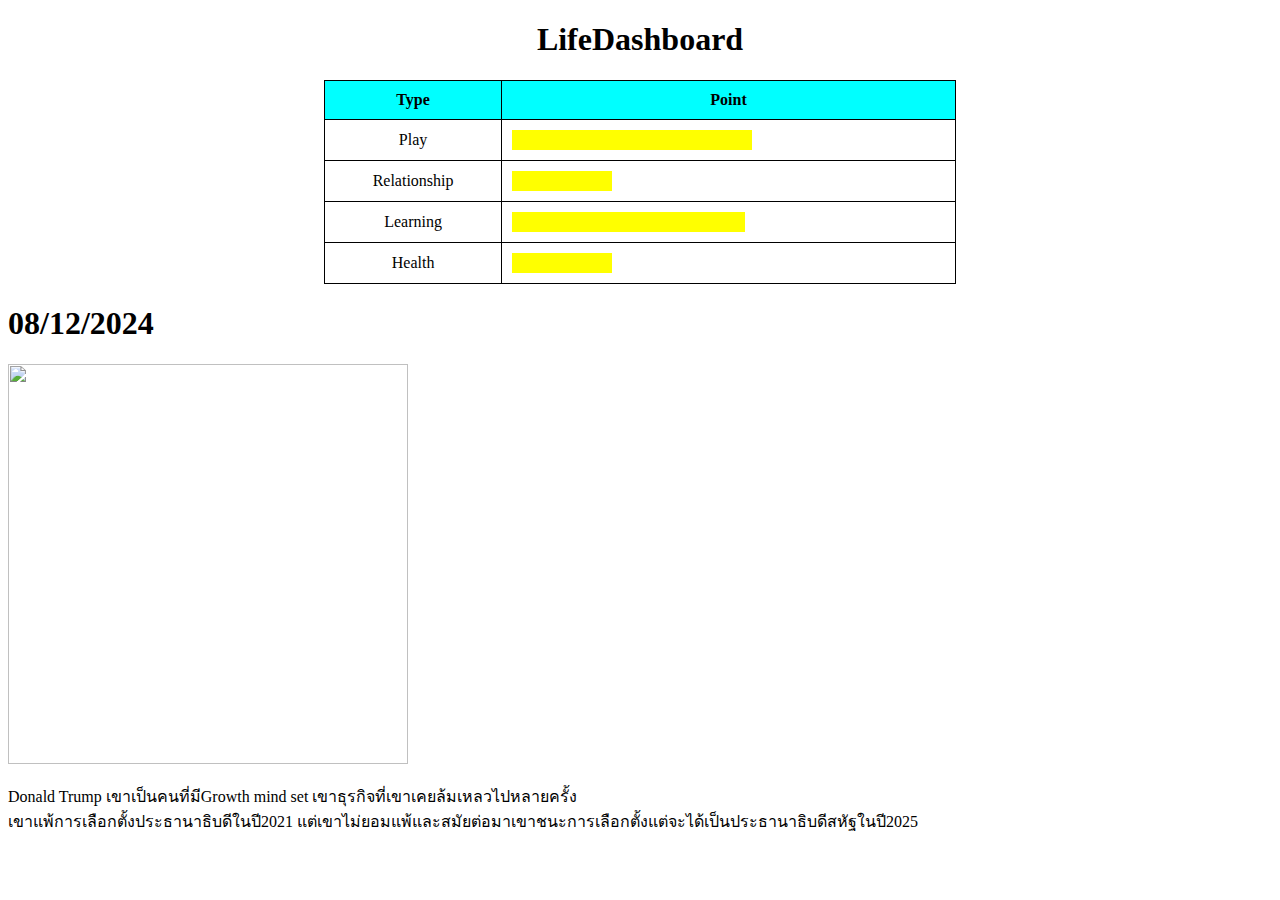
==== index.html @ 516fdbbc "hah" ====
<!DOCTYPE html>
<html lang="en">

<head>
  <meta charset="UTF-8">
  <meta name="viewport" content="width=device-width, initial-scale=1.0">
  <title>My_life_dashboard</title>
  <style>
    table {
      width: 50%;
      border-collapse: collapse;
      margin: 20px auto;
    }

    th,
    td {
      border: 1px solid #000;
      text-align: center;
      padding: 10px;
    }

    th {
      background-color: cyan;
    }

    .play {
      width: 240px;
      height: 20px;
      background-color: yellow;
    }

    .relationship {
      width: 100px;
      height: 20px;
      background-color: yellow;
    }

    .learning {
      width: 233px;
      height: 20px;
      background-color: yellow;
    }

    .health {
      width: 100px;
      height: 20px;
      background-color: yellow;
    }
  </style>
</head>

<body>
  <h1 style="text-align: center;">LifeDashboard</h1>

  <table>
    <thead>
      <tr>
        <th>Type</th>
        <th>Point</th>
      </tr>
    </thead>
    <tbody>
      <tr>
        <td>Play</td>
        <td>
          <div class="play">

          </div>
        </td>
      </tr>
      <tr>
        <td>Relationship</td>
        <td>
          <div class="relationship">
        </td>
      </tr>
      <tr>
        <td>Learning</td>
        <td>
          <div class="learning">
            <div></div>
        </td>
      </tr>
      <tr>
        <td>Health</td>
        <td>
          <div class="health">
            <div>
        </td>
      </tr>
    </tbody>
  </table>
  <h1>08/12/2024</h1>
  <img src="web_project/my_webpage/image/GettyImages-2159611561-1536x1089.jpg" alt="" width=400px height=400px>
  <p>Donald Trump เขาเป็นคนที่มีGrowth mind set เขาธุรกิจที่เขาเคยล้มเหลวไปหลายครั้ง<br>
    เขาแพ้การเลือกตั้งประธานาธิบดีในปี2021
    แต่เขาไม่ยอมแพ้และสมัยต่อมาเขาชนะการเลือกตั้งแต่จะได้เป็นประธานาธิบดีสหัฐในปี2025</p>

</body>

</html>
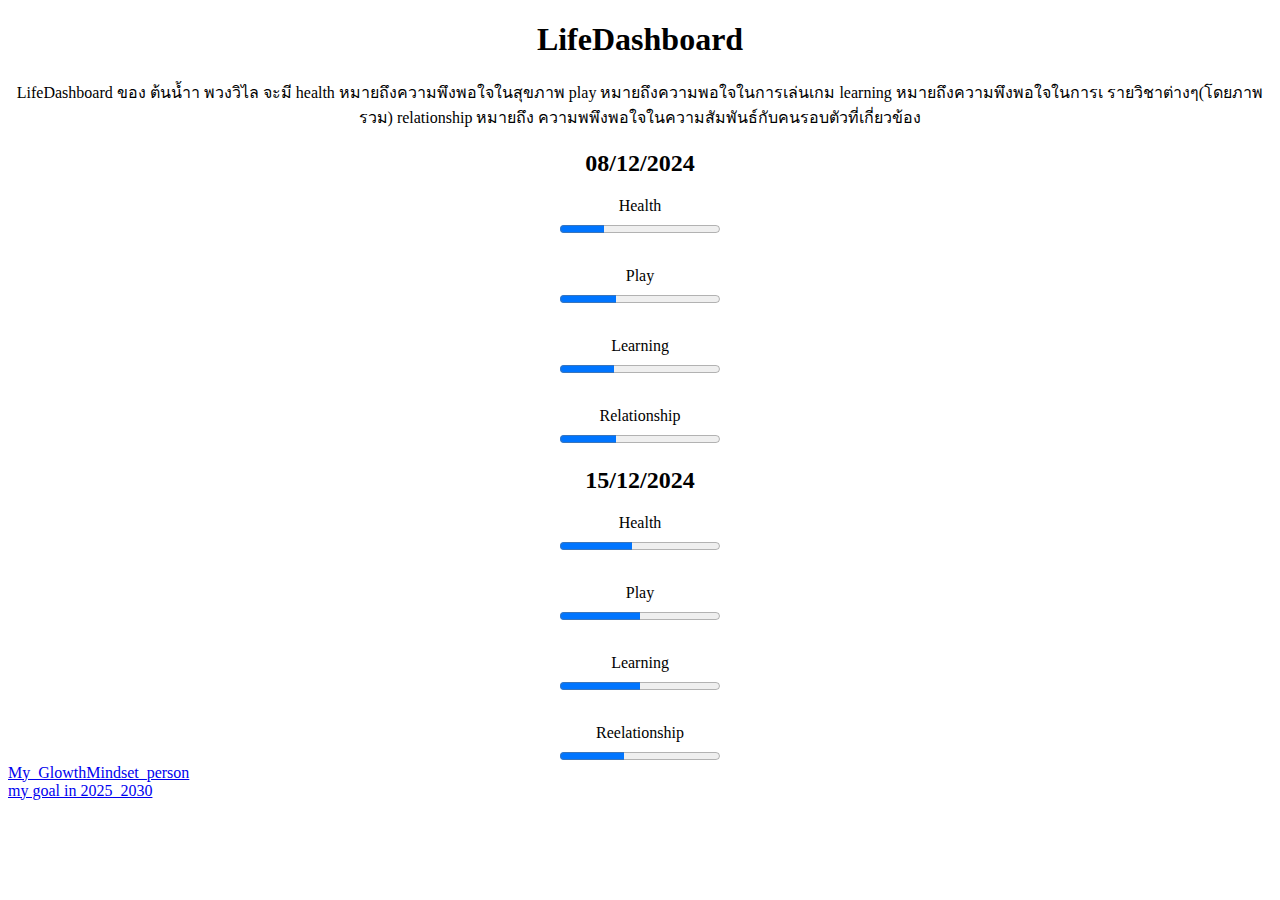
==== commit 2329df2c: "a lot of change" ====
--- a/index.html
+++ b/index.html
@@ -6,96 +6,58 @@
   <meta name="viewport" content="width=device-width, initial-scale=1.0">
   <title>My_life_dashboard</title>
   <style>
-    table {
-      width: 50%;
-      border-collapse: collapse;
-      margin: 20px auto;
+    .dashboard_01 {
+      display: flex;
+      flex-direction: column;
+      gap: 6px;
+      align-items: center;
+
     }
 
-    th,
-    td {
-      border: 1px solid #000;
-      text-align: center;
-      padding: 10px;
-    }
-
-    th {
-      background-color: cyan;
-    }
-
-    .play {
-      width: 240px;
-      height: 20px;
-      background-color: yellow;
-    }
-
-    .relationship {
-      width: 100px;
-      height: 20px;
-      background-color: yellow;
-    }
-
-    .learning {
-      width: 233px;
-      height: 20px;
-      background-color: yellow;
-    }
-
-    .health {
-      width: 100px;
-      height: 20px;
-      background-color: yellow;
+    #health {
+      color: red;
     }
   </style>
 </head>
 
+
 <body>
+
   <h1 style="text-align: center;">LifeDashboard</h1>
+  <center>
+    <p>LifeDashboard ของ ต้นน้ำา พวงวิไล จะมี health หมายถึงความพึงพอใจในสุขภาพ play หมายถึงความพอใจในการเล่นเกม
+      learning หมายถึงความพึงพอใจในการเ
+      รายวิชาต่างๆ(โดยภาพรวม) relationship หมายถึง ความพพึงพอใจในความสัมพันธ์กับคนรอบตัวที่เกี่ยวข้อง</p>
+  </center>
+  <center>
+    <h2>08/12/2024</h2>
+  </center>
 
-  <table>
-    <thead>
-      <tr>
-        <th>Type</th>
-        <th>Point</th>
-      </tr>
-    </thead>
-    <tbody>
-      <tr>
-        <td>Play</td>
-        <td>
-          <div class="play">
-
-          </div>
-        </td>
-      </tr>
-      <tr>
-        <td>Relationship</td>
-        <td>
-          <div class="relationship">
-        </td>
-      </tr>
-      <tr>
-        <td>Learning</td>
-        <td>
-          <div class="learning">
-            <div></div>
-        </td>
-      </tr>
-      <tr>
-        <td>Health</td>
-        <td>
-          <div class="health">
-            <div>
-        </td>
-      </tr>
-    </tbody>
-  </table>
-  <h1>08/12/2024</h1>
-  <img src="web_project/my_webpage/image/GettyImages-2159611561-1536x1089.jpg" alt="" width=400px height=400px>
-  <p>Donald Trump เขาเป็นคนที่มีGrowth mind set เขาธุรกิจที่เขาเคยล้มเหลวไปหลายครั้ง<br>
-    เขาแพ้การเลือกตั้งประธานาธิบดีในปี2021
-    แต่เขาไม่ยอมแพ้และสมัยต่อมาเขาชนะการเลือกตั้งแต่จะได้เป็นประธานาธิบดีสหัฐในปี2025</p>
-
+  <div class="dashboard_01">
+    <label for="health">Health</label>
+    <progress id="health" value="28" max="100"></progress><br>
+    <label for="play">Play</label>
+    <progress id="play" value="35" max="100"></progress><br>
+    <label for="learning">Learning</label>
+    <progress id="learning" value="34" max="100"></progress><br>
+    <label for="relationship">Relationship</label>
+    <progress id="relationship" value="35" max="100"></progress>
+  </div>
+  <center>
+    <h2>15/12/2024</h2>
+  </center>
+  <div class="dashboard_01">
+    <label for="health">Health</label>
+    <progress id="health" value="45" max="100"></progress><br>
+    <label for="play">Play</label>
+    <progress id="play" value="50" max="100"></progress><br>
+    <label for="learning">Learning</label>
+    <progress id="learning" value="50" max="100"></progress><br>
+    <label for="relationship">Reelationship</label>
+    <progress id="relationship" value="40" max="100"></progress>
+  </div>
+  <a href="glowth_Mindset_person.html">My_GlowthMindset_person</a><br>
+  <a href="my_goal.html">my goal in 2025_2030</a>
 </body>
 
 </html>
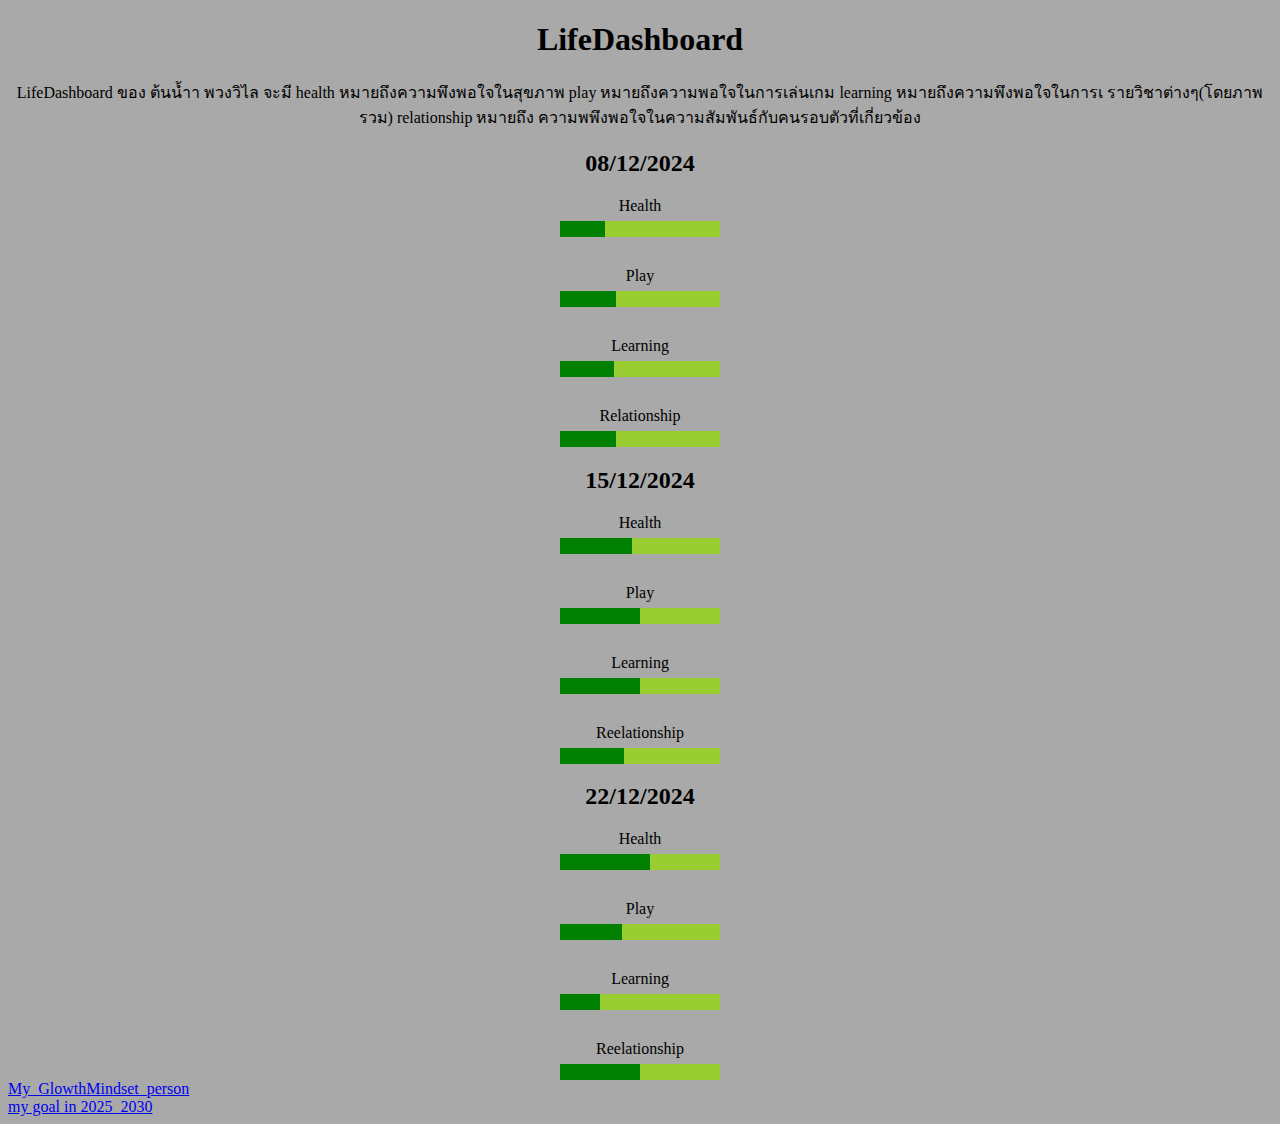
==== commit a2f0e3cb: "22/12/2024" ====
--- a/index.html
+++ b/index.html
@@ -11,7 +11,28 @@
       flex-direction: column;
       gap: 6px;
       align-items: center;
+      -webkit-appearance: none;
+      appearance: none;
 
+    }
+
+    progress {
+      -webkit-appearance: none;
+      appearance: none;
+    }
+
+    progress::-webkit-progress-bar {
+      background-color: yellowgreen;
+    }
+
+    progress ::-webkit-progress-value {
+      background-color: yellowgreen;
+      transition: width 0.3s ease;
+
+    }
+
+    body {
+      background-color: darkgrey;
     }
 
     #health {
@@ -56,6 +77,20 @@
     <label for="relationship">Reelationship</label>
     <progress id="relationship" value="40" max="100"></progress>
   </div>
+  <center>
+    <h2>22/12/2024</h2>
+  </center>
+  <div class="dashboard_01">
+    <label for="health">Health</label>
+    <progress id="health" value="56" max="100"></progress><br>
+    <label for="play">Play</label>
+    <progress id="play" value="39" max="100"></progress><br>
+    <label for="learning">Learning</label>
+    <progress id="learning" value="25" max="100"></progress><br>
+    <label for="relationship">Reelationship</label>
+    <progress id="relationship" value="50" max="100"></progress>
+  </div>
+
   <a href="glowth_Mindset_person.html">My_GlowthMindset_person</a><br>
   <a href="my_goal.html">my goal in 2025_2030</a>
 </body>
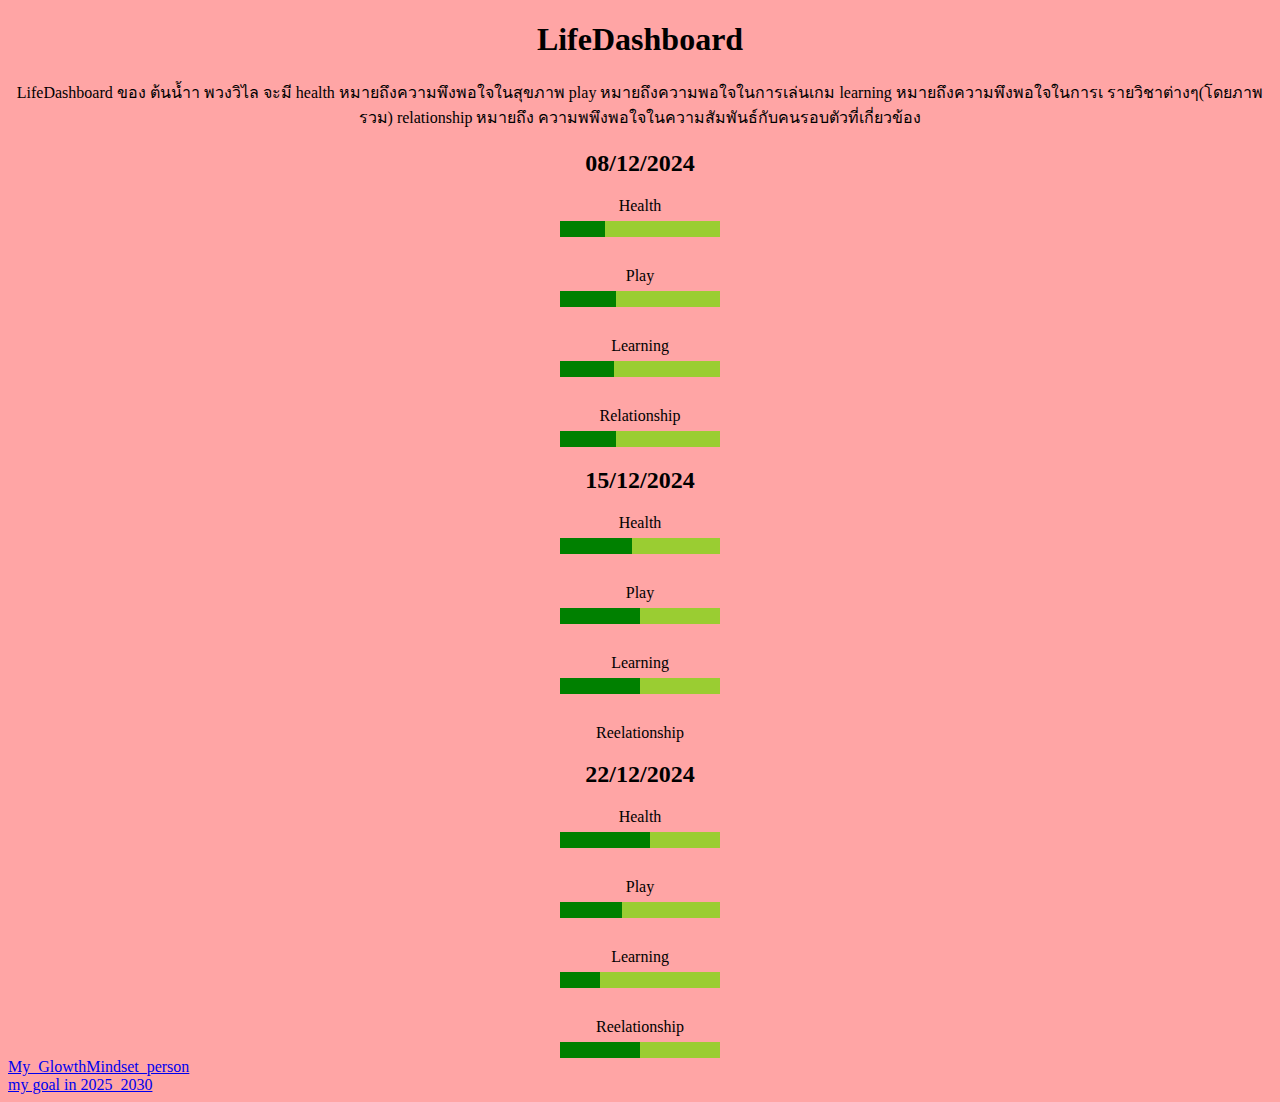
==== commit 8269bbb3: "chage color" ====
--- a/index.html
+++ b/index.html
@@ -32,7 +32,7 @@
     }
 
     body {
-      background-color: darkgrey;
+      background-color: #ffa5a5;
     }
 
     #health {
@@ -75,7 +75,7 @@
     <label for="learning">Learning</label>
     <progress id="learning" value="50" max="100"></progress><br>
     <label for="relationship">Reelationship</label>
-    <progress id="relationship" value="40" max="100"></progress>
+
   </div>
   <center>
     <h2>22/12/2024</h2>
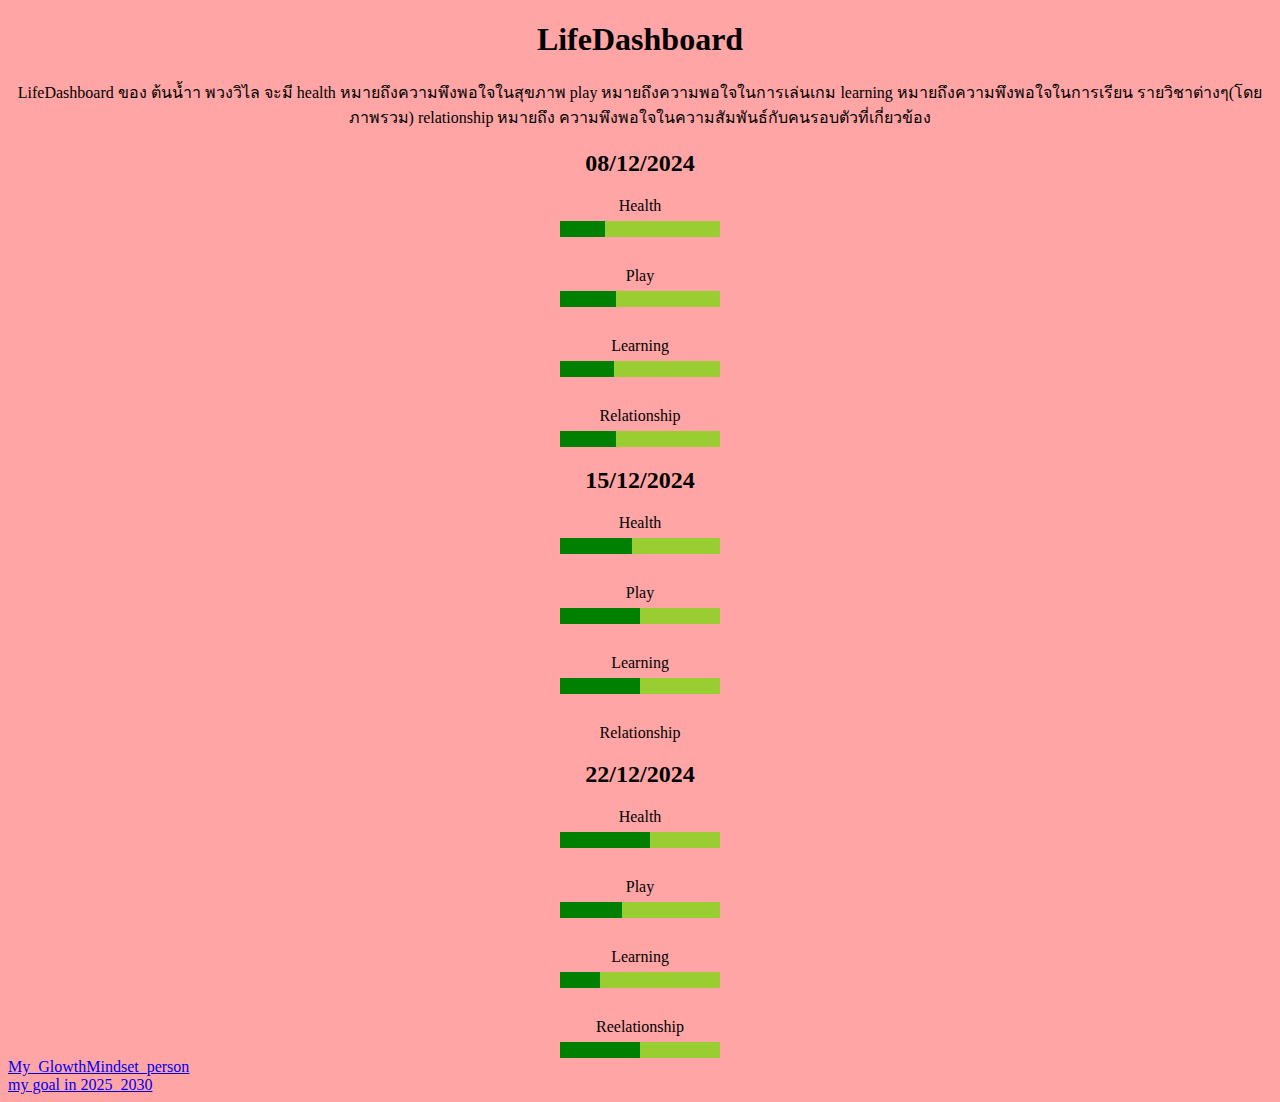
==== commit 0db64f79: "chage some txt" ====
--- a/index.html
+++ b/index.html
@@ -47,8 +47,8 @@
   <h1 style="text-align: center;">LifeDashboard</h1>
   <center>
     <p>LifeDashboard ของ ต้นน้ำา พวงวิไล จะมี health หมายถึงความพึงพอใจในสุขภาพ play หมายถึงความพอใจในการเล่นเกม
-      learning หมายถึงความพึงพอใจในการเ
-      รายวิชาต่างๆ(โดยภาพรวม) relationship หมายถึง ความพพึงพอใจในความสัมพันธ์กับคนรอบตัวที่เกี่ยวข้อง</p>
+      learning หมายถึงความพึงพอใจในการเรียน
+      รายวิชาต่างๆ(โดยภาพรวม) relationship หมายถึง ความพึงพอใจในความสัมพันธ์กับคนรอบตัวที่เกี่ยวข้อง</p>
   </center>
   <center>
     <h2>08/12/2024</h2>
@@ -74,7 +74,7 @@
     <progress id="play" value="50" max="100"></progress><br>
     <label for="learning">Learning</label>
     <progress id="learning" value="50" max="100"></progress><br>
-    <label for="relationship">Reelationship</label>
+    <label for="relationship">Relationship</label>
 
   </div>
   <center>
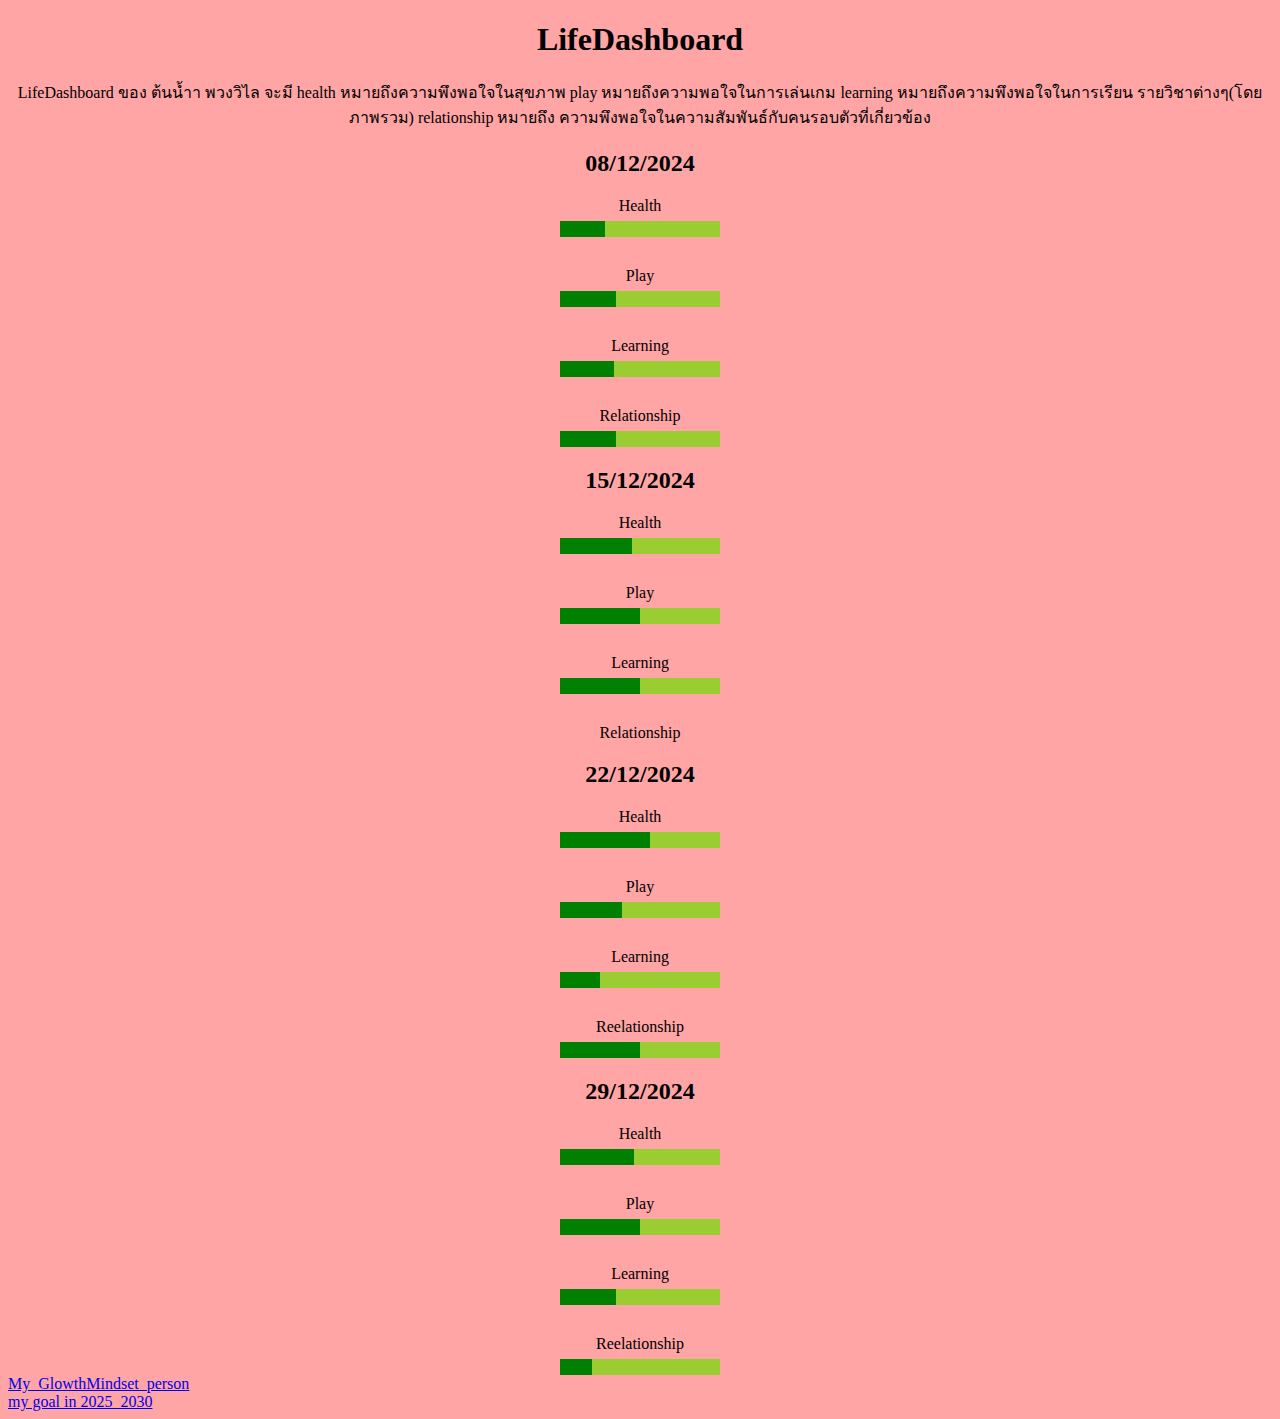
==== commit 3382c41e: "29/12/2024" ====
--- a/index.html
+++ b/index.html
@@ -91,6 +91,21 @@
     <progress id="relationship" value="50" max="100"></progress>
   </div>
 
+  <center>
+    <h2>29/12/2024</h2>
+  </center>
+  <div class="dashboard_01">
+    <label for="health">Health</label>
+    <progress id="health" value="46" max="100"></progress><br>
+    <label for="play">Play</label>
+    <progress id="play" value="50" max="100"></progress><br>
+    <label for="learning">Learning</label>
+    <progress id="learning" value="35" max="100"></progress><br>
+    <label for="relationship">Reelationship</label>
+    <progress id="relationship" value="20" max="100"></progress>
+  </div>
+
+
   <a href="glowth_Mindset_person.html">My_GlowthMindset_person</a><br>
   <a href="my_goal.html">my goal in 2025_2030</a>
 </body>
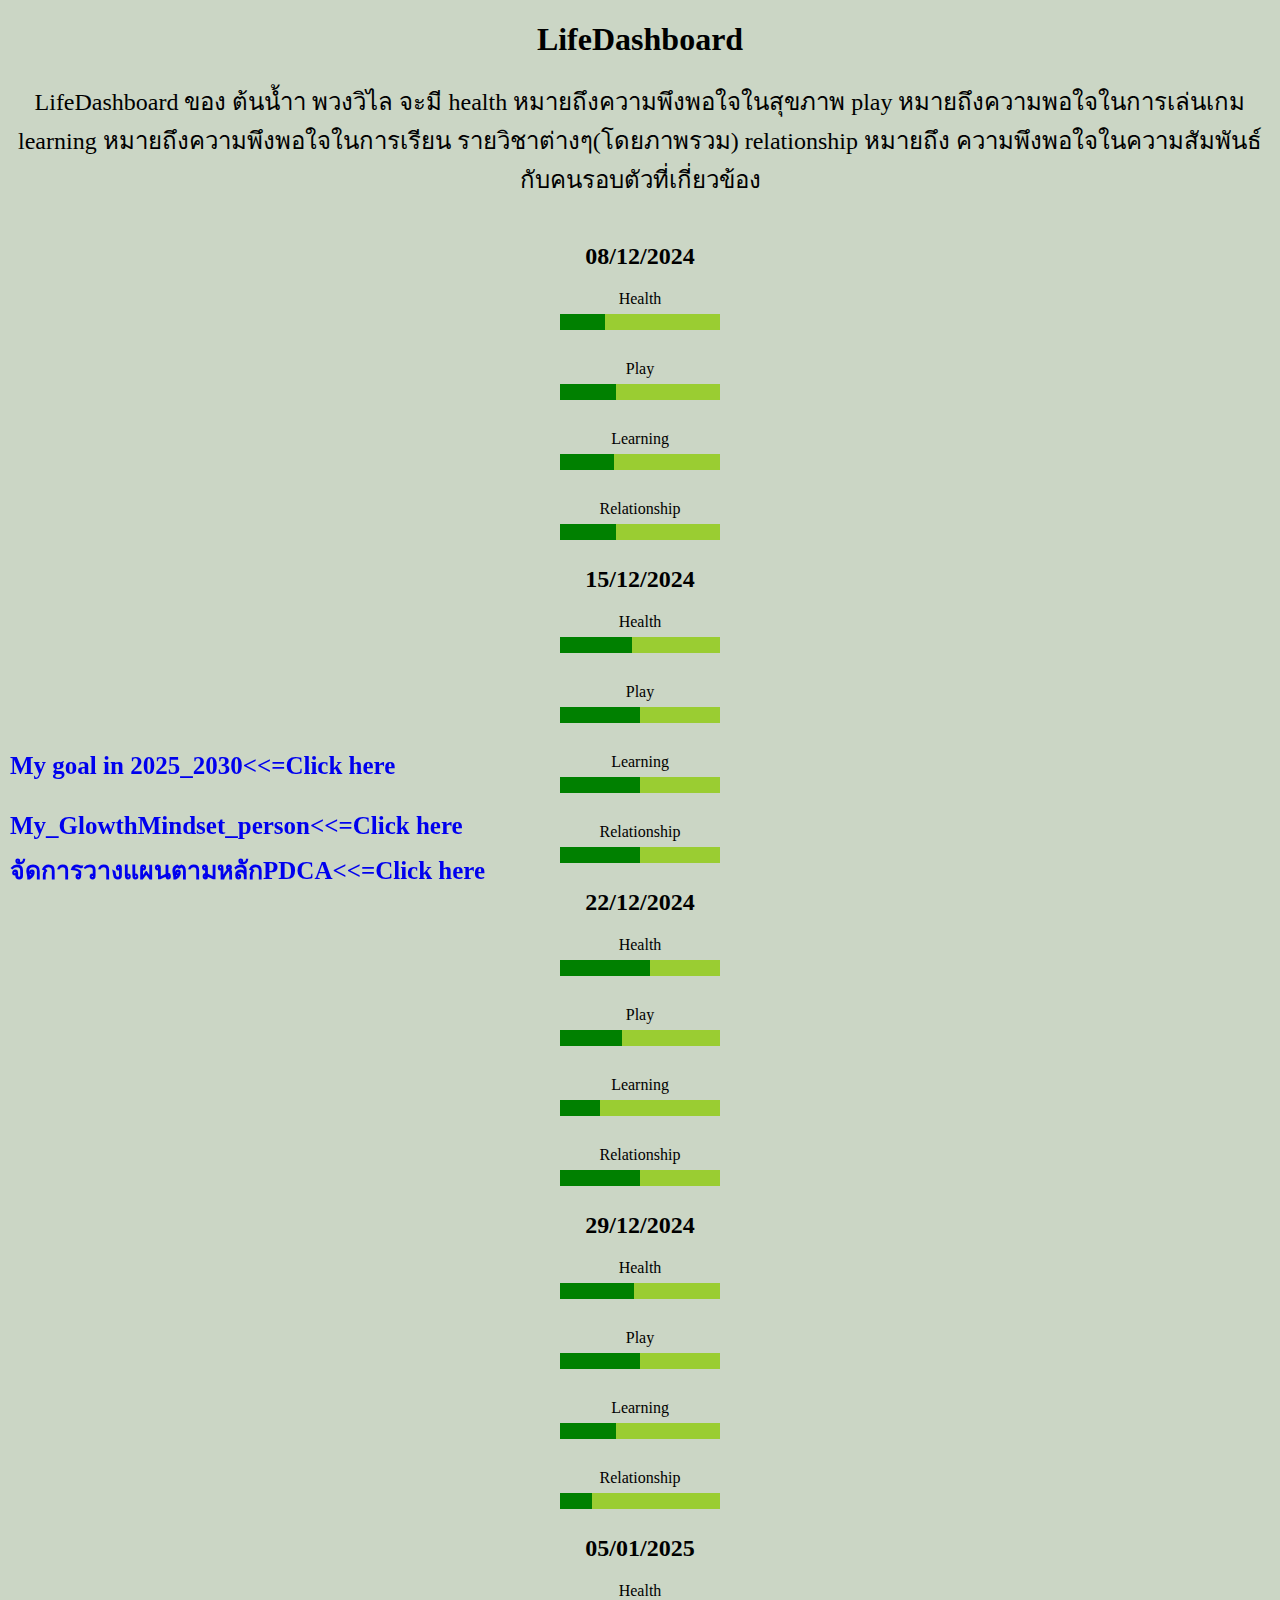
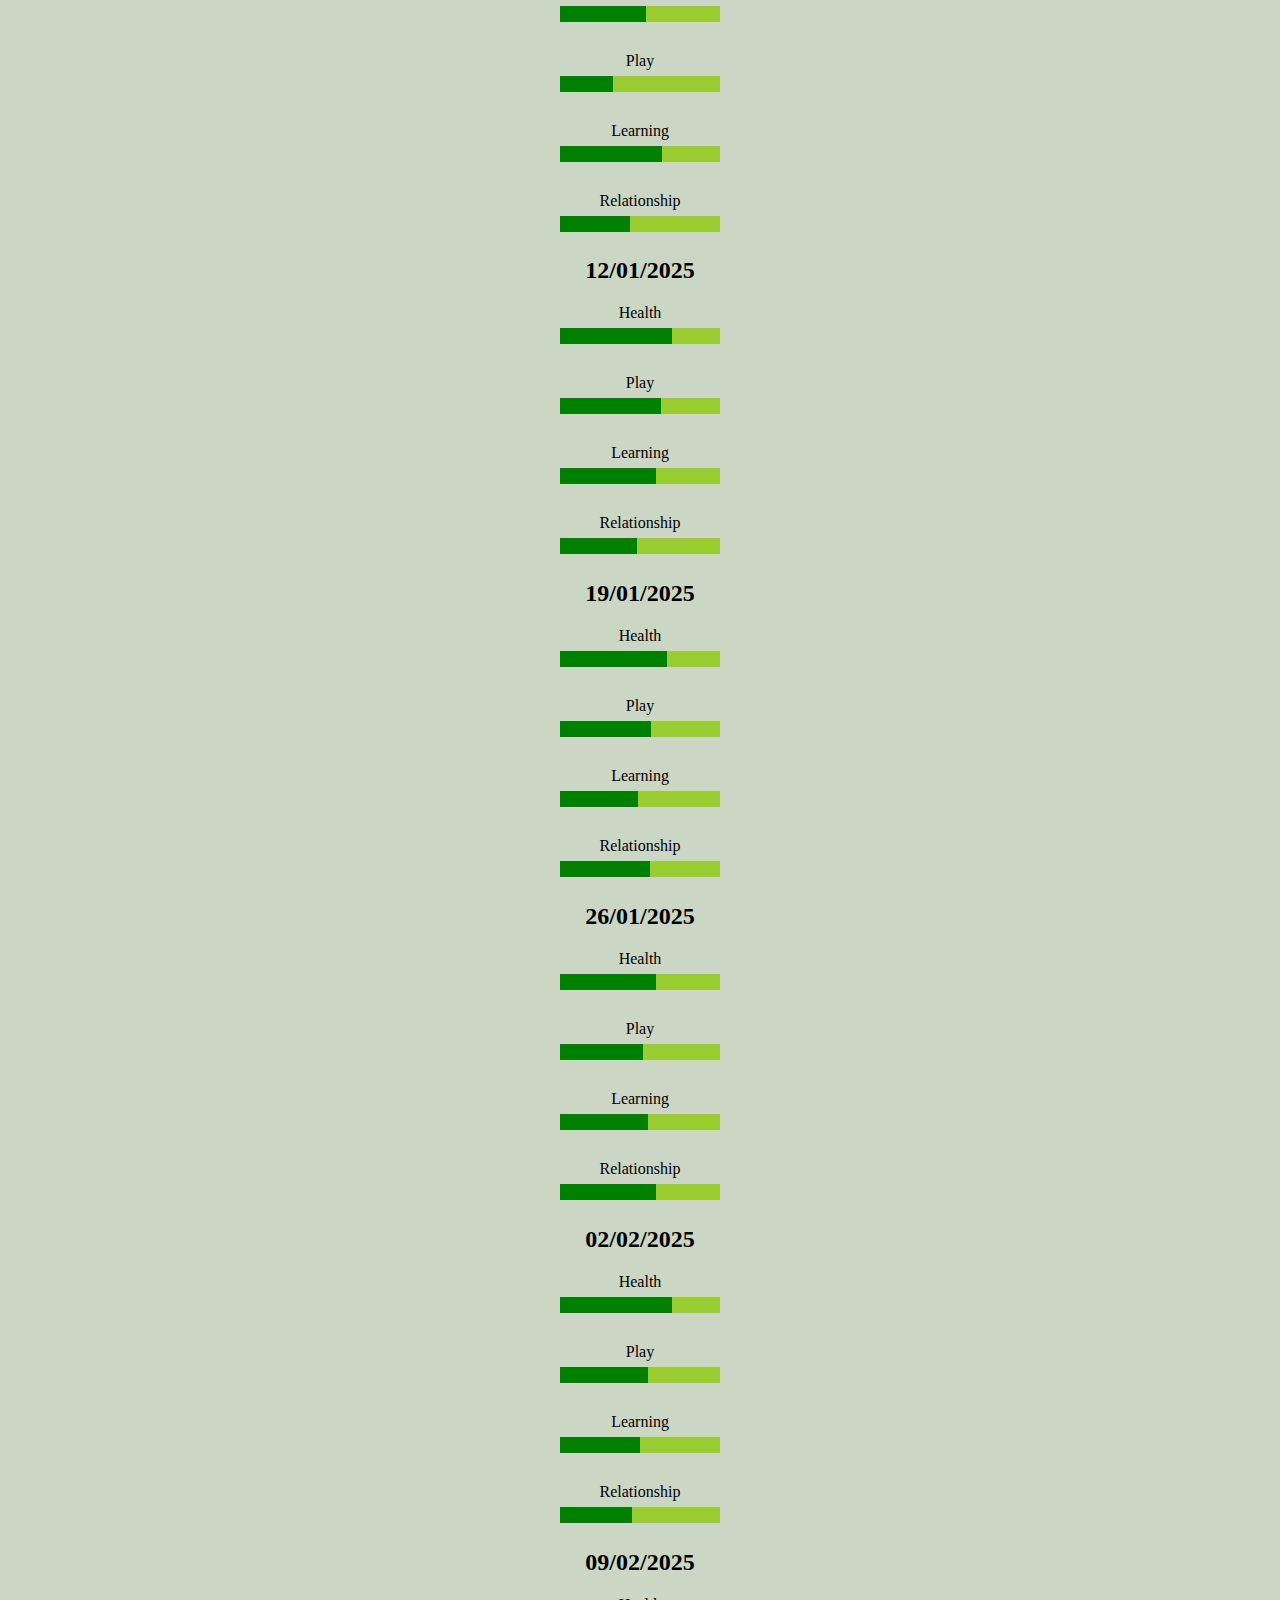
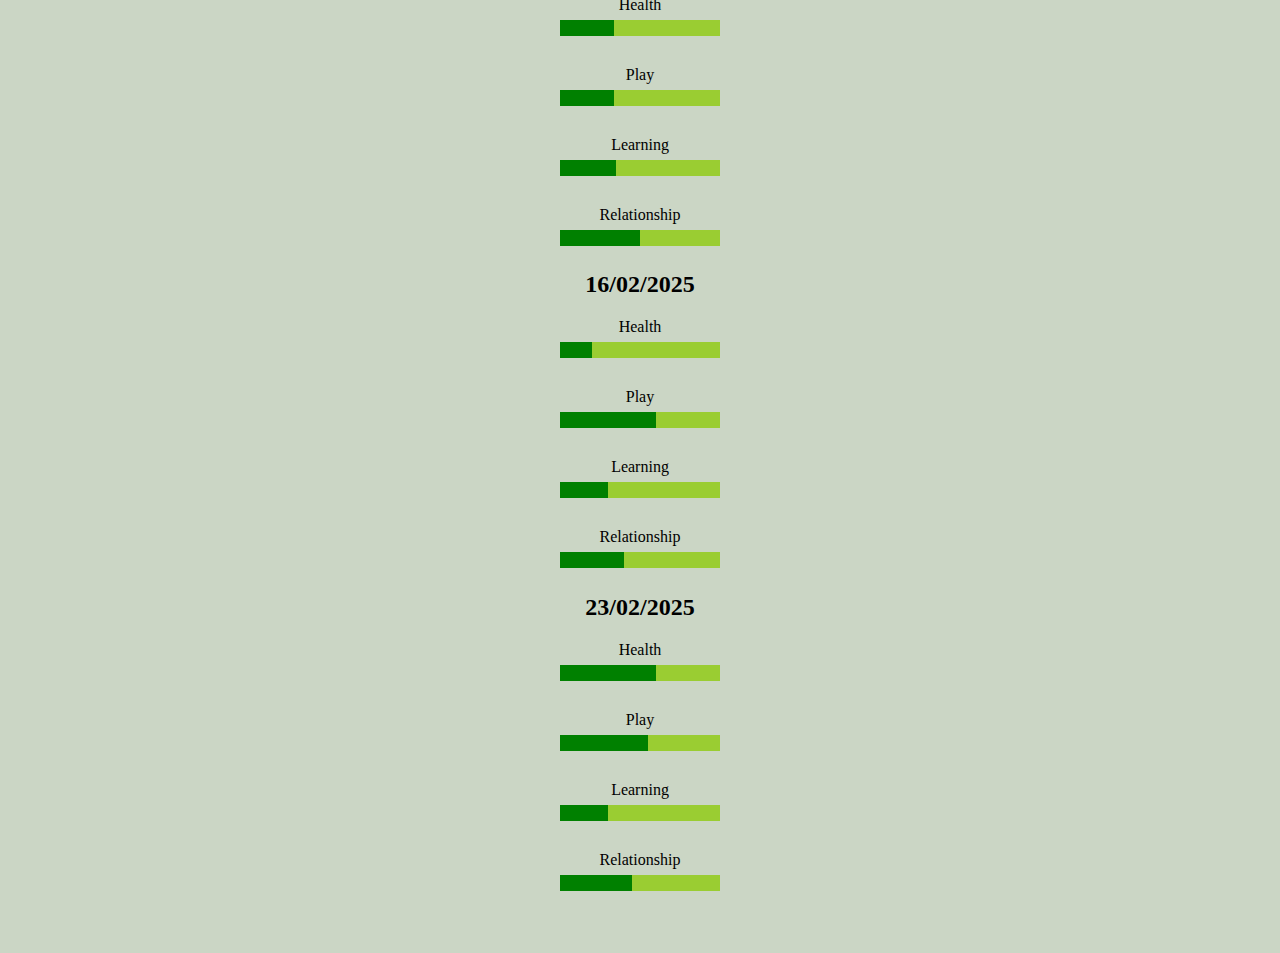
==== commit 77e152ff: "add PDCA" ====
--- a/index.html
+++ b/index.html
@@ -5,40 +5,8 @@
   <meta charset="UTF-8">
   <meta name="viewport" content="width=device-width, initial-scale=1.0">
   <title>My_life_dashboard</title>
-  <style>
-    .dashboard_01 {
-      display: flex;
-      flex-direction: column;
-      gap: 6px;
-      align-items: center;
-      -webkit-appearance: none;
-      appearance: none;
 
-    }
-
-    progress {
-      -webkit-appearance: none;
-      appearance: none;
-    }
-
-    progress::-webkit-progress-bar {
-      background-color: yellowgreen;
-    }
-
-    progress ::-webkit-progress-value {
-      background-color: yellowgreen;
-      transition: width 0.3s ease;
-
-    }
-
-    body {
-      background-color: #ffa5a5;
-    }
-
-    #health {
-      color: red;
-    }
-  </style>
+  <link rel="stylesheet" href="style.css">
 </head>
 
 
@@ -46,68 +14,26 @@
 
   <h1 style="text-align: center;">LifeDashboard</h1>
   <center>
-    <p>LifeDashboard ของ ต้นน้ำา พวงวิไล จะมี health หมายถึงความพึงพอใจในสุขภาพ play หมายถึงความพอใจในการเล่นเกม
+    <p class="paragraph">LifeDashboard ของ ต้นน้ำา พวงวิไล จะมี health หมายถึงความพึงพอใจในสุขภาพ play หมายถึงความพอใจในการเล่นเกม
       learning หมายถึงความพึงพอใจในการเรียน
       รายวิชาต่างๆ(โดยภาพรวม) relationship หมายถึง ความพึงพอใจในความสัมพันธ์กับคนรอบตัวที่เกี่ยวข้อง</p>
-  </center>
-  <center>
-    <h2>08/12/2024</h2>
-  </center>
-
-  <div class="dashboard_01">
-    <label for="health">Health</label>
-    <progress id="health" value="28" max="100"></progress><br>
-    <label for="play">Play</label>
-    <progress id="play" value="35" max="100"></progress><br>
-    <label for="learning">Learning</label>
-    <progress id="learning" value="34" max="100"></progress><br>
-    <label for="relationship">Relationship</label>
-    <progress id="relationship" value="35" max="100"></progress>
-  </div>
-  <center>
-    <h2>15/12/2024</h2>
-  </center>
-  <div class="dashboard_01">
-    <label for="health">Health</label>
-    <progress id="health" value="45" max="100"></progress><br>
-    <label for="play">Play</label>
-    <progress id="play" value="50" max="100"></progress><br>
-    <label for="learning">Learning</label>
-    <progress id="learning" value="50" max="100"></progress><br>
-    <label for="relationship">Relationship</label>
-
-  </div>
-  <center>
-    <h2>22/12/2024</h2>
-  </center>
-  <div class="dashboard_01">
-    <label for="health">Health</label>
-    <progress id="health" value="56" max="100"></progress><br>
-    <label for="play">Play</label>
-    <progress id="play" value="39" max="100"></progress><br>
-    <label for="learning">Learning</label>
-    <progress id="learning" value="25" max="100"></progress><br>
-    <label for="relationship">Reelationship</label>
-    <progress id="relationship" value="50" max="100"></progress>
-  </div>
-
-  <center>
-    <h2>29/12/2024</h2>
-  </center>
-  <div class="dashboard_01">
-    <label for="health">Health</label>
-    <progress id="health" value="46" max="100"></progress><br>
-    <label for="play">Play</label>
-    <progress id="play" value="50" max="100"></progress><br>
-    <label for="learning">Learning</label>
-    <progress id="learning" value="35" max="100"></progress><br>
-    <label for="relationship">Reelationship</label>
-    <progress id="relationship" value="20" max="100"></progress>
-  </div>
+ </center>  
+  
 
 
-  <a href="glowth_Mindset_person.html">My_GlowthMindset_person</a><br>
-  <a href="my_goal.html">my goal in 2025_2030</a>
+ <div class="dashboard_01">
+ <script src="data.js"></script>
+ </div>
+
+
+
+
+  <a class="link" href="glowth_Mindset_person.html" style="bottom:60px">My_GlowthMindset_person<<=Click here</a><br>
+ <br> 
+ <br> 
+  <a class="link" href="my_goal.html" style="bottom:120px;">My goal in 2025_2030<<=Click here</a>
+  <a class="link" href="PDCA_plan.html" style="bottom:px;">จัดการวางแผนตามหลักPDCA<<=Click here</a>
+
 </body>
 
 </html>
--- a/style.css
+++ b/style.css
@@ -0,0 +1,58 @@
+  .dashboard_01 {
+      display: flex;
+      flex-direction: column;
+      gap: 6px;
+      align-items: center;
+      -webkit-appearance: none;
+      appearance: none;
+
+    }
+    progress {
+      -webkit-appearance: none;
+      appearance: none;
+    }
+    progress::-webkit-progress-bar {
+      background-color: yellowgreen;
+    }
+    progress ::-webkit-progress-value {
+      background-color: yellowgreen;
+      transition: width 0.3s ease;
+    }
+    body {
+      background-color:#cbd6c5;
+    }
+    #health {
+      color: red;
+    }
+    @keyframes  blink {
+      0%{
+        opacity: 0;
+      }
+      25%{
+        opcity:0.5;
+      }
+      50%{
+        opacity: 1;
+      }
+      75%{
+        opacity:0.5
+      }
+      100%{
+        opacity:0;
+      }
+    }
+    .link{
+      text-decoration:none;
+      font-size:25px;
+      font-weight:bold;
+      transition:all 0.3s ease;
+      position:fixed;
+      left: 10px;
+      bottom: 10px;
+      animation:blink 1.5s infinite;
+    }
+    .paragraph{
+        font-size:24px;
+        font-family:serif;
+    }
+  